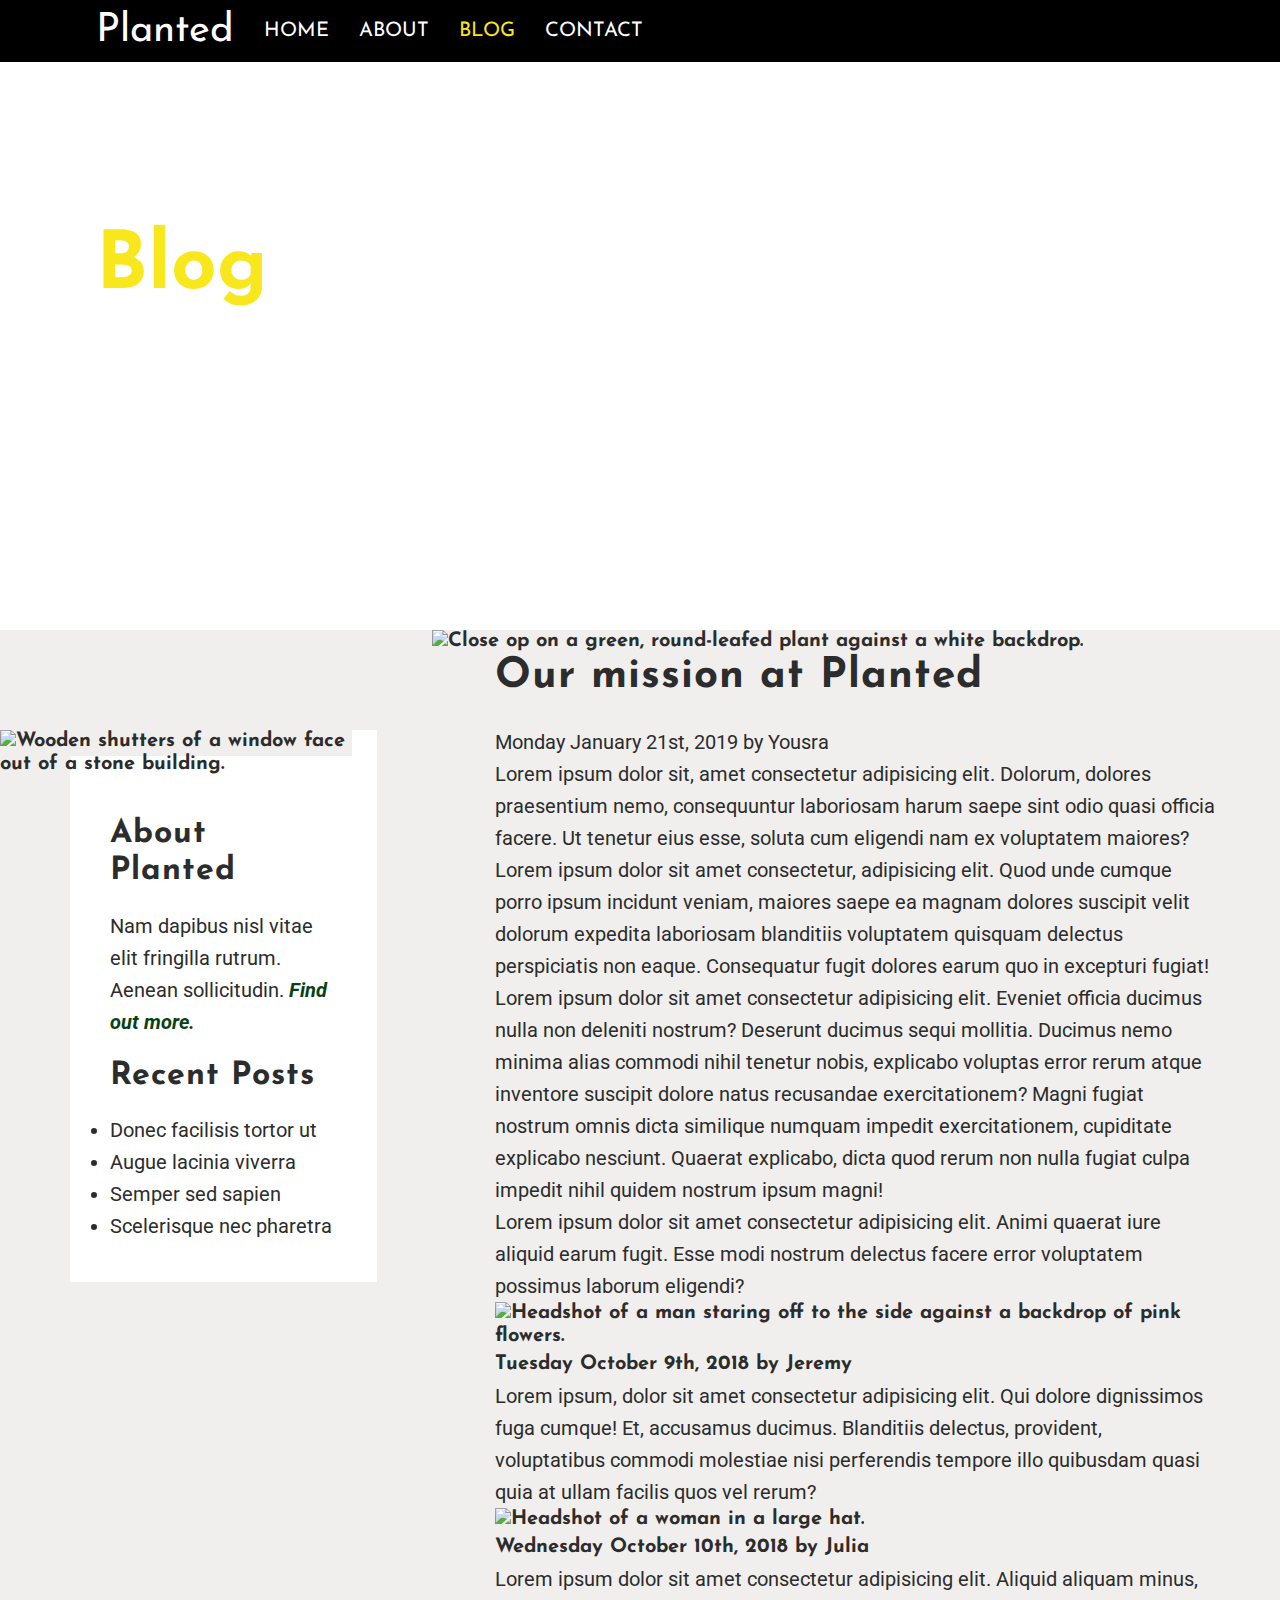
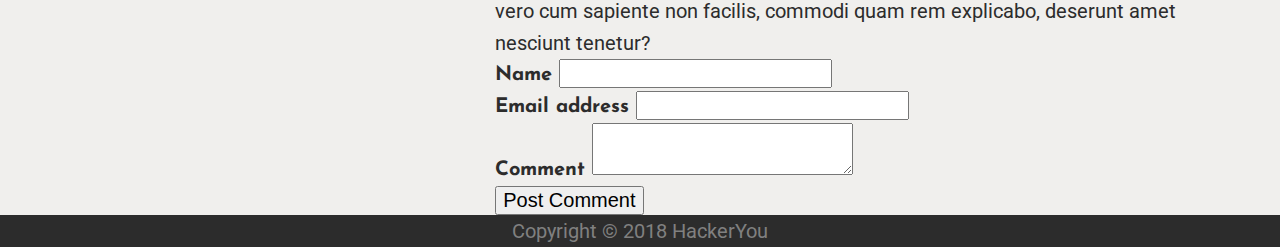
==== pages/blog.html @ 25287c82 "finished blog aside" ====
<!DOCTYPE html>
<html lang="en">
<head>
  <meta charset="UTF-8">
  <meta http-equiv="X-UA-Compatible" content="IE=edge">
  <meta name="viewport" content="width=device-width, initial-scale=1.0">
  <title>Blog | Planted</title>
  <link rel="preconnect" href="https://fonts.googleapis.com">
  <link rel="preconnect" href="https://fonts.gstatic.com" crossorigin>
  <link href="https://fonts.googleapis.com/css2?family=Josefin+Sans&family=Roboto&display=swap" rel="stylesheet">
  <link rel="stylesheet" href="../styles/style.css">
  <script src="https://kit.fontawesome.com/51c2eb8596.js" crossorigin="anonymous"></script>
</head>
<body>
  <header class="headerBlog">
    <div class="topBleed">
      <div class="wrapper">
        <div class="topBar subPage">
          <div class="logo">
            <p>Planted</p>
          </div>
          <nav>
            <ul>
              <li><a href="../index.html">Home</a></li>
              <li><a href="../index.html#about">About</a></li>
              <li><a class="active" href="./blog.html">Blog</a></li>
              <li><a href="./contact.html">Contact</a></li>
            </ul>
          </nav>
        </div>
      </div>
    </div>
    <div class="wrapper">
      <h2>Blog</h2>
    </div>
  </header>

  <main class="blogMain">
    <aside>
      <div class="sideImage">
        <img src="../assets/side-bar-image.jpg" alt="Wooden shutters of a window face out of a stone building.">
      </div>
      <div class="sidebarText">
        <div class="sideAbout">
          <h5>About Planted</h5>
          <p>Nam dapibus nisl vitae elit fringilla rutrum. Aenean sollicitudin. <a href="#">Find out more.</a></p>
        </div>
        <div class="sideRecent">
          <h5>Recent Posts</h5>
          <ul>
            <li>Donec facilisis tortor ut</li>
            <li>Augue lacinia viverra</li>
            <li>Semper sed sapien</li>
            <li>Scelerisque nec pharetra</li>
          </ul>
        </div>
      </div>
    </aside>

    <section class="mission">
      <div class="missionImage">
        <img src="../assets/post-image.jpg" alt="Close op on a green, round-leafed plant against a white backdrop.">
      </div>
      <div class="wrapper">
        <div class="blogPost">
          <h4 class="blogHeader">Our mission at Planted</h4>
          <p class="byline">Monday January 21st, 2019 by <span>Yousra</span></p>    <!-- amended from "21th" -->
          <p>Lorem ipsum dolor sit, amet consectetur adipisicing elit. Dolorum, dolores praesentium nemo, consequuntur laboriosam harum saepe sint odio quasi officia facere. Ut tenetur eius esse, soluta cum eligendi nam ex voluptatem maiores?</p>
          <p>Lorem ipsum dolor sit amet consectetur, adipisicing elit. Quod unde cumque porro ipsum incidunt veniam, maiores saepe ea magnam dolores suscipit velit dolorum expedita laboriosam blanditiis voluptatem quisquam delectus perspiciatis non eaque. Consequatur fugit dolores earum quo in excepturi fugiat!</p>
          <p>Lorem ipsum dolor sit amet consectetur adipisicing elit. Eveniet officia ducimus nulla non deleniti nostrum? Deserunt ducimus sequi mollitia. Ducimus nemo minima alias commodi nihil tenetur nobis, explicabo voluptas error rerum atque inventore suscipit dolore natus recusandae exercitationem? Magni fugiat nostrum omnis dicta similique numquam impedit exercitationem, cupiditate explicabo nesciunt. Quaerat explicabo, dicta quod rerum non nulla fugiat culpa impedit nihil quidem nostrum ipsum magni!</p>
          <p>Lorem ipsum dolor sit amet consectetur adipisicing elit. Animi quaerat iure aliquid earum fugit. Esse modi nostrum delectus facere error voluptatem possimus laborum eligendi?</p>
        </div>
        <div class="commentSection">
          <div class="comment">
            <div class="commentImage">
              <img src="../assets/profile-image.jpg" alt="Headshot of a man staring off to the side against a backdrop of pink flowers.">
            </div>
            <div class="commentText">
              <h6>Tuesday October 9th, 2018 by Jeremy </h6>   <!-- Unsure if this is a typo or time travel situation, comments on post were written months before post was posted? Please advise. -->
              <p>Lorem ipsum, dolor sit amet consectetur adipisicing elit. Qui dolore dignissimos fuga cumque! Et, accusamus ducimus. Blanditiis delectus, provident, voluptatibus commodi molestiae nisi perferendis tempore illo quibusdam quasi quia at ullam facilis quos vel rerum?</p>
            </div>
          </div>
          <div class="comment">
            <div class="commentImage">
              <img src="../assets/profile-image-2.jpg"
                alt="Headshot of a woman in a large hat.">
            </div>
            <div class="commentText">
              <h6>Wednesday October 10th, 2018 by Julia </h6>
              <p>Lorem ipsum dolor sit amet consectetur adipisicing elit. Aliquid aliquam minus, vero cum sapiente non facilis, commodi quam rem explicabo, deserunt amet nesciunt tenetur?</p>
            </div>
        </div>

        <form action="#" class="commentForm" method="">
          <div class="userInfo">
            <div class="name">
              <label for="userName">Name</label>
              <input type="text" name="userName" id="userName">
            </div>
            <div class="email">
              <label for="userEmail">Email address</label>
              <input type="email" name="userEmail" id="userEmail">
            </div>
          </div>
        
          <div class="userMessage userComment">
            <label for="userComment">Comment</label>
            <textarea name="userComment" id="userComment"></textarea>
          </div>
        
          <div class="submit">
            <button type="submit">Post Comment</button>
          </div>
        </form>
      </div>
    </section>
  </main>

  <footer>
    <p>Copyright © 2018 <a href="https://junocollege.com/">HackerYou</a></p>
  </footer>
</body>

</html>
---- styles/style.css ----
html {
  line-height: 1.15;
  -ms-text-size-adjust: 100%;
  -webkit-text-size-adjust: 100%;
}

body {
  margin: 0;
}

article, aside, footer, header, nav, section {
  display: block;
}

h1 {
  font-size: 2em;
  margin: 0.67em 0;
}

figcaption, figure, main {
  display: block;
}

figure {
  margin: 1em 40px;
}

hr {
  -webkit-box-sizing: content-box;
          box-sizing: content-box;
  height: 0;
  overflow: visible;
}

pre {
  font-family: monospace, monospace;
  font-size: 1em;
}

a {
  background-color: transparent;
  -webkit-text-decoration-skip: objects;
}

abbr[title] {
  border-bottom: none;
  text-decoration: underline;
  -webkit-text-decoration: underline dotted;
          text-decoration: underline dotted;
}

b, strong {
  font-weight: inherit;
}

b, strong {
  font-weight: bolder;
}

code, kbd, samp {
  font-family: monospace, monospace;
  font-size: 1em;
}

dfn {
  font-style: italic;
}

mark {
  background-color: #ff0;
  color: #000;
}

small {
  font-size: 80%;
}

sub, sup {
  font-size: 75%;
  line-height: 0;
  position: relative;
  vertical-align: baseline;
}

sub {
  bottom: -0.25em;
}

sup {
  top: -0.5em;
}

audio, video {
  display: inline-block;
}

audio:not([controls]) {
  display: none;
  height: 0;
}

img {
  border-style: none;
}

svg:not(:root) {
  overflow: hidden;
}

button, input, optgroup, select, textarea {
  font-family: sans-serif;
  font-size: 100%;
  line-height: 1.15;
  margin: 0;
}

button, input {
  overflow: visible;
}

button, select {
  text-transform: none;
}

button, html [type=button], [type=reset], [type=submit] {
  -webkit-appearance: button;
}

button::-moz-focus-inner, [type=button]::-moz-focus-inner, [type=reset]::-moz-focus-inner, [type=submit]::-moz-focus-inner {
  border-style: none;
  padding: 0;
}

button:-moz-focusring, [type=button]:-moz-focusring, [type=reset]:-moz-focusring, [type=submit]:-moz-focusring {
  outline: 1px dotted ButtonText;
}

fieldset {
  padding: 0.35em 0.75em 0.625em;
}

legend {
  -webkit-box-sizing: border-box;
          box-sizing: border-box;
  color: inherit;
  display: table;
  max-width: 100%;
  padding: 0;
  white-space: normal;
}

progress {
  display: inline-block;
  vertical-align: baseline;
}

textarea {
  overflow: auto;
}

[type=checkbox], [type=radio] {
  -webkit-box-sizing: border-box;
          box-sizing: border-box;
  padding: 0;
}

[type=number]::-webkit-inner-spin-button, [type=number]::-webkit-outer-spin-button {
  height: auto;
}

[type=search] {
  -webkit-appearance: textfield;
  outline-offset: -2px;
}

[type=search]::-webkit-search-cancel-button, [type=search]::-webkit-search-decoration {
  -webkit-appearance: none;
}

::-webkit-file-upload-button {
  -webkit-appearance: button;
  font: inherit;
}

details, menu {
  display: block;
}

summary {
  display: list-item;
}

canvas {
  display: inline-block;
}

template {
  display: none;
}

[hidden] {
  display: none;
}

html {
  -webkit-box-sizing: border-box;
  box-sizing: border-box;
}

*, *:before, *:after {
  -webkit-box-sizing: inherit;
          box-sizing: inherit;
}

.sr-only {
  position: absolute;
  width: 1px;
  height: 1px;
  margin: -1px;
  border: 0;
  padding: 0;
  white-space: nowrap;
  -webkit-clip-path: inset(100%);
          clip-path: inset(100%);
  clip: rect(0 0 0 0);
  overflow: hidden;
}

h1, h2, h3, h4, h5, h6, p, ul, li, a {
  margin: 0;
  padding: 0;
}

h2 {
  margin-top: 8rem;
}

h3 {
  padding-bottom: 25px;
}

h4 {
  padding-bottom: 25px;
}

.wrapper {
  width: 85%;
  max-width: 1800px;
  margin: 0 auto;
}

img {
  max-width: 100%;
}

ul:not(.sideRecent ul) {
  list-style: none;
}

a {
  text-decoration: none;
}

.buttonBox {
  background: #0E902D;
  display: inline-block;
  padding: 8px;
}
.buttonBox:hover, .buttonBox:focus-within {
  background: #09621e;
}

.topBar {
  display: -webkit-box;
  display: -ms-flexbox;
  display: flex;
  -webkit-box-flex: 1;
      -ms-flex: 1 0 auto;
          flex: 1 0 auto;
  padding-top: 35px;
}
.topBar ul {
  display: -webkit-box;
  display: -ms-flexbox;
  display: flex;
  -webkit-box-flex: 1;
      -ms-flex: 1 0 auto;
          flex: 1 0 auto;
}
.topBar li {
  padding: 5px 15px 0;
}
.topBar li:hover a, .topBar li:focus-within a {
  color: #daca07;
}

.topBleed {
  background: black;
}

.subPage {
  padding: 15px 0;
}

.logo {
  padding-right: 15px;
}

footer {
  background: #2C2C2C;
}
footer p {
  color: grey;
  text-align: center;
}
footer p a {
  color: inherit;
}
footer p a:hover, footer p a:focus {
  text-decoration: underline;
}

html {
  font-size: 125%;
  font-family: "Josefin Sans", sans-serif;
  font-weight: bold;
  color: #2C2C2C;
}

h1 {
  font-size: 7.3rem;
  font-weight: normal;
  color: white;
  line-height: 5.8rem;
}
h1 span {
  display: block;
  color: #F8E71C;
  text-transform: lowercase;
}

h2 {
  font-size: 4rem;
  line-height: 4.6rem;
  color: #F8E71C;
}

h3 {
  font-size: 2.8rem;
  text-align: center;
  letter-spacing: 1.3px;
}

h4 {
  font-size: 2.2rem;
  letter-spacing: 1.3px;
}

.blogHeader {
  font-size: 2.1rem;
  letter-spacing: 1px;
}

h5, h5 a {
  font-size: 1.6rem;
  letter-spacing: 1px;
  color: #2C2C2C;
  font-family: "Josefin Sans", sans-serif;
  font-weight: bold;
}

h6 {
  font-size: 1rem;
  line-height: 1.6rem;
}

.buttonBox a {
  font-size: 1rem;
  text-align: center;
  line-height: 1.6rem;
  letter-spacing: 1px;
}

p, .sideRecent li {
  font-family: "Roboto", sans-serif;
  font-size: 1rem;
  line-height: 1.6rem;
  font-weight: normal;
}

.logo p {
  font-family: "Josefin Sans", sans-serif;
  font-size: 2rem;
  font-weight: normal;
}

a {
  font-size: 1rem;
  color: white;
  font-weight: normal;
}

nav a {
  text-transform: uppercase;
}

.sideAbout a {
  color: #074115;
  font-style: italic;
  font-weight: bold;
}

label {
  font-weight: light;
  font-size: 1rem;
  line-height: 1.6rem;
}

.active {
  color: #F8E71C;
}

.logo p {
  color: white;
}

/* ====================================
        BLOG PAGE
================================= */
.headerBlog {
  background-image: url(../assets/blog-header-1.jpg);
  height: 70vh;
  background-size: cover;
  background-repeat: no-repeat;
  position: relative;
}
.headerBlog .wrapper {
  display: -webkit-box;
  display: -ms-flexbox;
  display: flex;
  -webkit-box-orient: vertical;
  -webkit-box-direction: normal;
      -ms-flex-direction: column;
          flex-direction: column;
}

.blogMain {
  display: -webkit-box;
  display: -ms-flexbox;
  display: flex;
  background: #F0EFED;
}

.blogMain aside {
  margin: 100px 80px 0 0;
}
.blogMain aside img {
  -webkit-box-shadow: 25px 0px white;
          box-shadow: 25px 0px white;
}

.sidebarText {
  margin: -20px -25px 0 20%;
  background: white;
  padding: 2rem;
}
.sidebarText h5 {
  padding: 20px 0;
}

.sideAbout a:hover,
.sideAbout a:focus {
  text-decoration: underline;
}

/* ====================================
        CONTACT PAGE
================================= */
/* ====================================
        HOME PAGE
================================= */
.headerHome {
  background-image: url(../assets/home-image-1.jpg);
  height: 85vh;
  background-size: cover;
  background-repeat: no-repeat;
  position: relative;
}
.headerHome .wrapper {
  display: -webkit-box;
  display: -ms-flexbox;
  display: flex;
  -webkit-box-orient: vertical;
  -webkit-box-direction: normal;
      -ms-flex-direction: column;
          flex-direction: column;
}

h1 {
  -ms-flex-item-align: center;
      align-self: center;
  padding-top: 7rem;
  z-index: 10;
}

.headerImage {
  height: 70vh;
  width: 40%;
  -o-object-fit: cover;
     object-fit: cover;
  position: absolute;
  right: 0;
  bottom: -15%;
}

.about {
  background: #F0EFED;
  padding: 150px 0;
}
.about .wrapper {
  display: -webkit-box;
  display: -ms-flexbox;
  display: flex;
  -webkit-box-orient: vertical;
  -webkit-box-direction: normal;
      -ms-flex-direction: column;
          flex-direction: column;
  text-align: center;
  width: 70%;
}
.about .wrapper .buttonBox {
  margin: 20px 40%;
}

.articles .wrapper {
  display: -webkit-box;
  display: -ms-flexbox;
  display: flex;
  width: 100%;
}

.leftColumn {
  display: -webkit-box;
  display: -ms-flexbox;
  display: flex;
  -webkit-box-orient: vertical;
  -webkit-box-direction: reverse;
      -ms-flex-direction: column-reverse;
          flex-direction: column-reverse;
  margin-right: 70px;
}
.leftColumn .articleImage {
  margin-top: -35px;
}
.leftColumn .articleImage img {
  display: block;
  -webkit-box-shadow: 25px 25px #F8E71C;
          box-shadow: 25px 25px #F8E71C;
}

.leftColumn article {
  display: -webkit-box;
  display: -ms-flexbox;
  display: flex;
  -webkit-box-orient: vertical;
  -webkit-box-direction: normal;
      -ms-flex-direction: column;
          flex-direction: column;
  -webkit-box-align: end;
      -ms-flex-align: end;
          align-items: flex-end;
}
.leftColumn article h5, .leftColumn article p {
  text-align: right;
}
.leftColumn article .buttonBox {
  margin: 30px 0;
}

.rightColumn {
  display: -webkit-box;
  display: -ms-flexbox;
  display: flex;
  -webkit-box-orient: vertical;
  -webkit-box-direction: normal;
      -ms-flex-direction: column;
          flex-direction: column;
  margin-left: 70px;
}
.rightColumn .articleImage {
  margin-bottom: -35px;
}
.rightColumn .articleImage img {
  display: block;
  -webkit-box-shadow: -25px 25px #F8E71C;
          box-shadow: -25px 25px #F8E71C;
}

.rightColumn article {
  display: -webkit-box;
  display: -ms-flexbox;
  display: flex;
  -webkit-box-orient: vertical;
  -webkit-box-direction: normal;
      -ms-flex-direction: column;
          flex-direction: column;
  -webkit-box-align: start;
      -ms-flex-align: start;
          align-items: flex-start;
}
.rightColumn article h5, .rightColumn article p {
  text-align: left;
}
.rightColumn article .buttonBox {
  margin: 30px 0;
}

article h5 {
  padding-top: 60px;
}

.moreInfo {
  background: #F0EFED;
}
.moreInfo .wrapper {
  display: -webkit-box;
  display: -ms-flexbox;
  display: flex;
  -ms-flex-wrap: wrap;
      flex-wrap: wrap;
  -webkit-box-pack: center;
      -ms-flex-pack: center;
          justify-content: center;
  padding: 70px 0;
}

.infoContainer {
  -webkit-box-flex: 1;
      -ms-flex: 1 0 50%;
          flex: 1 0 50%;
  padding: 30px;
}
.infoContainer p {
  margin-left: 4.7rem;
}

h5 {
  padding-bottom: 10px;
}
h5 i {
  font-size: 1.5rem;
}

.iconBackground {
  color: #F8E71C;
}

h5:hover a,
h5:focus-within a {
  color: #daca07;
}

.founder {
  background: #F0EFED;
}
.founder .wrapper {
  display: -webkit-box;
  display: -ms-flexbox;
  display: flex;
  -webkit-box-pack: justify;
      -ms-flex-pack: justify;
          justify-content: space-between;
  padding: 70px 0;
}

.founderImage {
  width: 30%;
  margin-right: 40px;
}
.founderImage img {
  -webkit-box-shadow: 20px 20px #F8E71C;
          box-shadow: 20px 20px #F8E71C;
}

.founderText {
  width: 70%;
  margin-left: 40px;
}
.founderText .buttonBox {
  margin-top: 25px;
}

.gallery {
  padding: 50px 0;
}
.gallery .wrapper {
  display: -webkit-box;
  display: -ms-flexbox;
  display: flex;
  -ms-flex-wrap: wrap;
      flex-wrap: wrap;
}
.gallery .wrapper .galleryImage {
  width: calc(100% / 3 - 20px);
  margin: 0 10px;
}
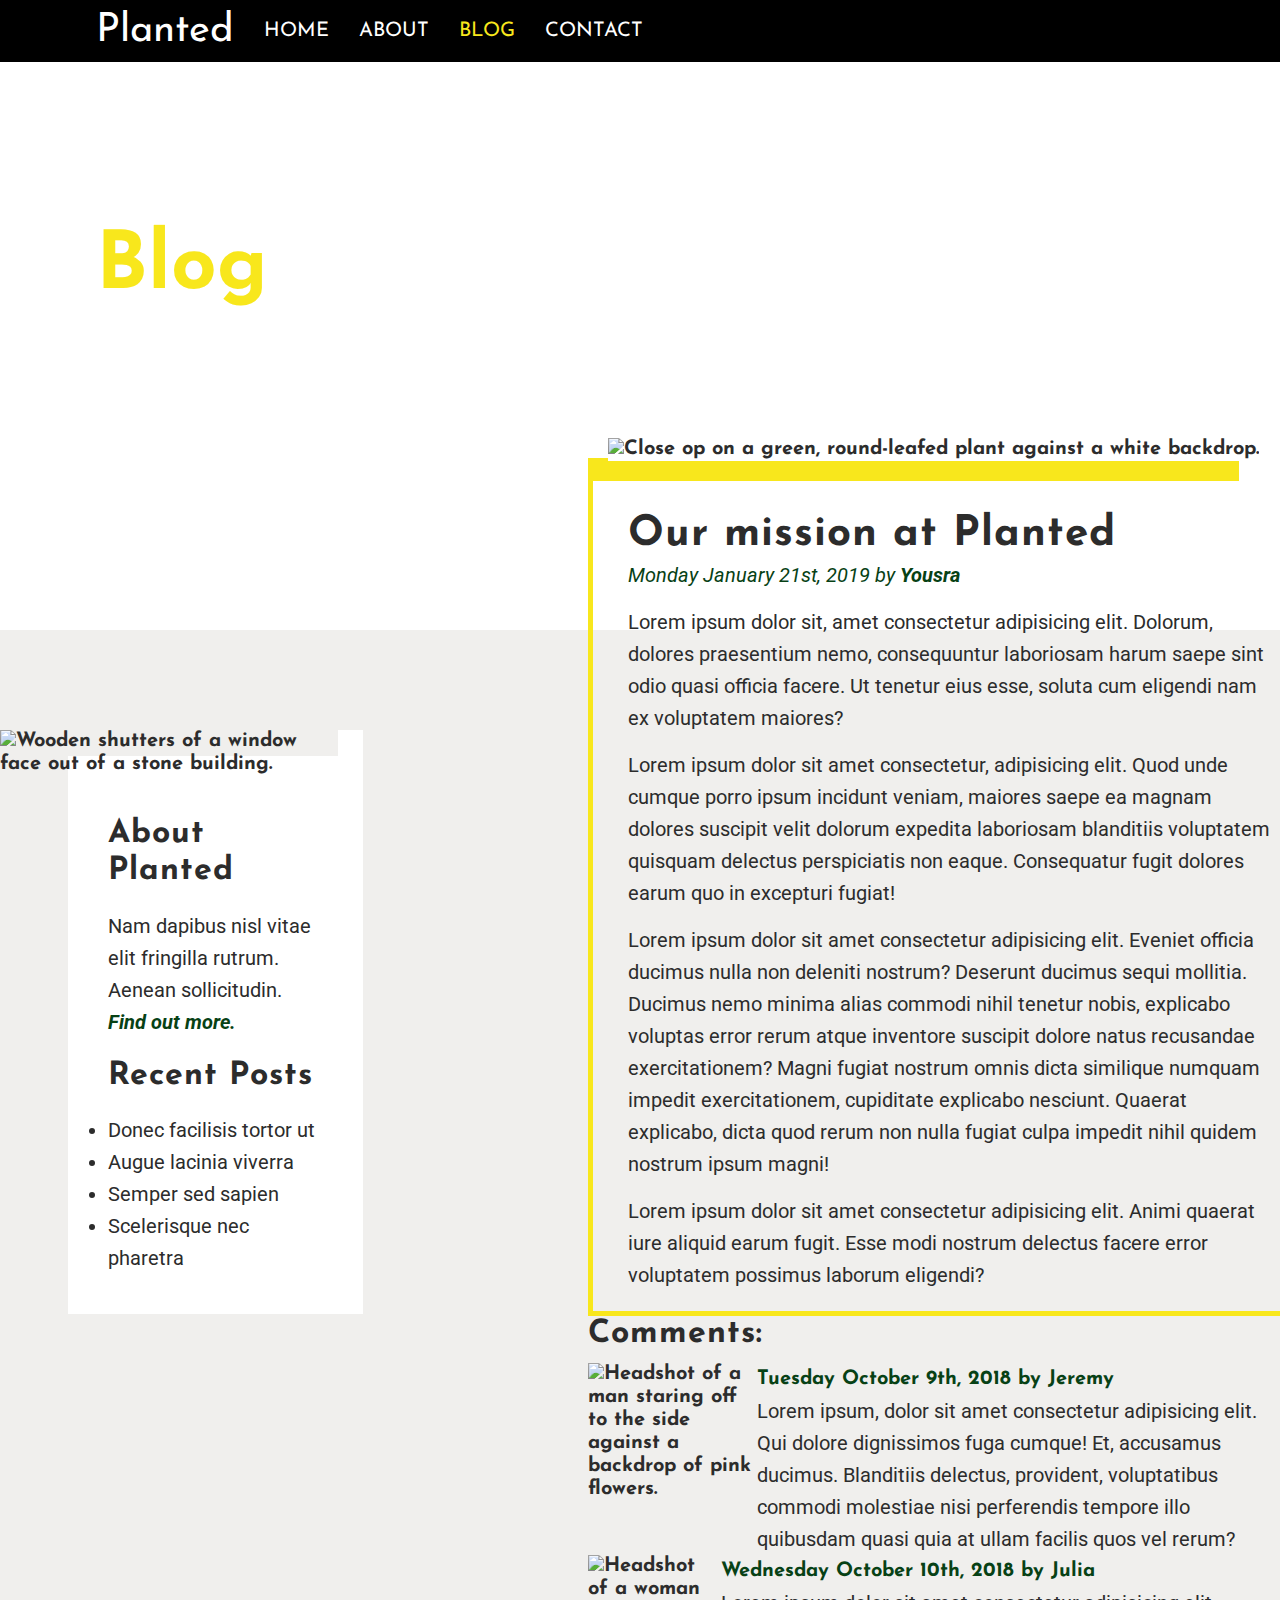
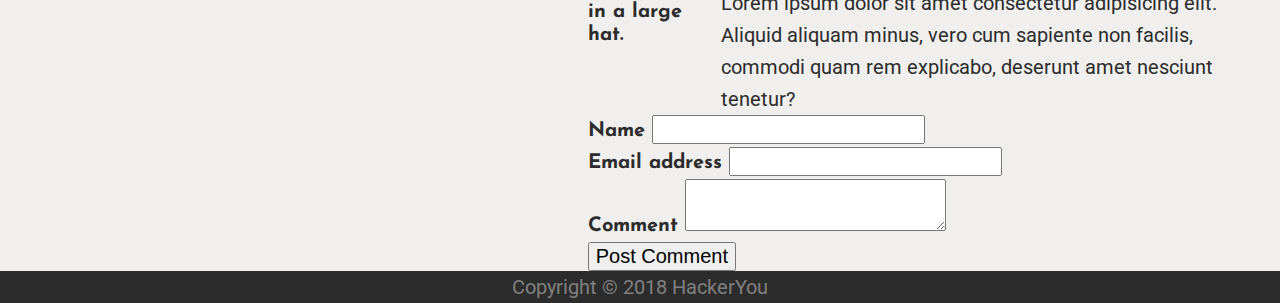
==== commit 4ce8b58b: "blog post" ====
--- a/pages/blog.html
+++ b/pages/blog.html
@@ -58,10 +58,10 @@
     </aside>
 
     <section class="mission">
-      <div class="missionImage">
-        <img src="../assets/post-image.jpg" alt="Close op on a green, round-leafed plant against a white backdrop.">
-      </div>
       <div class="wrapper">
+        <div class="missionImage">
+          <img src="../assets/post-image.jpg" alt="Close op on a green, round-leafed plant against a white backdrop.">
+        </div>
         <div class="blogPost">
           <h4 class="blogHeader">Our mission at Planted</h4>
           <p class="byline">Monday January 21st, 2019 by <span>Yousra</span></p>    <!-- amended from "21th" -->
@@ -71,6 +71,7 @@
           <p>Lorem ipsum dolor sit amet consectetur adipisicing elit. Animi quaerat iure aliquid earum fugit. Esse modi nostrum delectus facere error voluptatem possimus laborum eligendi?</p>
         </div>
         <div class="commentSection">
+          <h5>Comments:</h5>
           <div class="comment">
             <div class="commentImage">
               <img src="../assets/profile-image.jpg" alt="Headshot of a man staring off to the side against a backdrop of pink flowers.">
--- a/styles/style.css
+++ b/styles/style.css
@@ -372,6 +372,7 @@
 h6 {
   font-size: 1rem;
   line-height: 1.6rem;
+  color: #074115;
 }
 
 .buttonBox a {
@@ -407,6 +408,14 @@
 .sideAbout a {
   color: #074115;
   font-style: italic;
+  font-weight: bold;
+}
+
+.byline {
+  font-style: italic;
+  color: #074115;
+}
+.byline span {
   font-weight: bold;
 }
 
@@ -452,7 +461,7 @@
 }
 
 .blogMain aside {
-  margin: 100px 80px 0 0;
+  margin: 100px 10% 0 0;
 }
 .blogMain aside img {
   -webkit-box-shadow: 25px 0px white;
@@ -471,6 +480,58 @@
 .sideAbout a:hover,
 .sideAbout a:focus {
   text-decoration: underline;
+}
+
+.mission {
+  display: -webkit-box;
+  display: -ms-flexbox;
+  display: flex;
+  -webkit-box-orient: vertical;
+  -webkit-box-direction: normal;
+      -ms-flex-direction: column;
+          flex-direction: column;
+  margin-top: -15%;
+  z-index: 10;
+}
+.mission .wrapper {
+  margin-right: 0;
+}
+.mission .blogPost {
+  padding: 50px 0 5px 35px;
+  border-bottom: 5px solid #F8E71C;
+  border-left: 5px solid #F8E71C;
+}
+.mission .blogPost p {
+  padding-bottom: 15px;
+}
+
+.blogHeader {
+  padding-bottom: 0;
+}
+
+.byline {
+  padding-bottom: 45px;
+}
+
+.missionImage img {
+  -webkit-box-shadow: -20px 20px #F8E71C;
+          box-shadow: -20px 20px #F8E71C;
+  margin-left: 3%;
+}
+
+.commentSection {
+  display: -webkit-box;
+  display: -ms-flexbox;
+  display: flex;
+  -webkit-box-orient: vertical;
+  -webkit-box-direction: normal;
+      -ms-flex-direction: column;
+          flex-direction: column;
+}
+.commentSection .comment {
+  display: -webkit-box;
+  display: -ms-flexbox;
+  display: flex;
 }
 
 /* ====================================
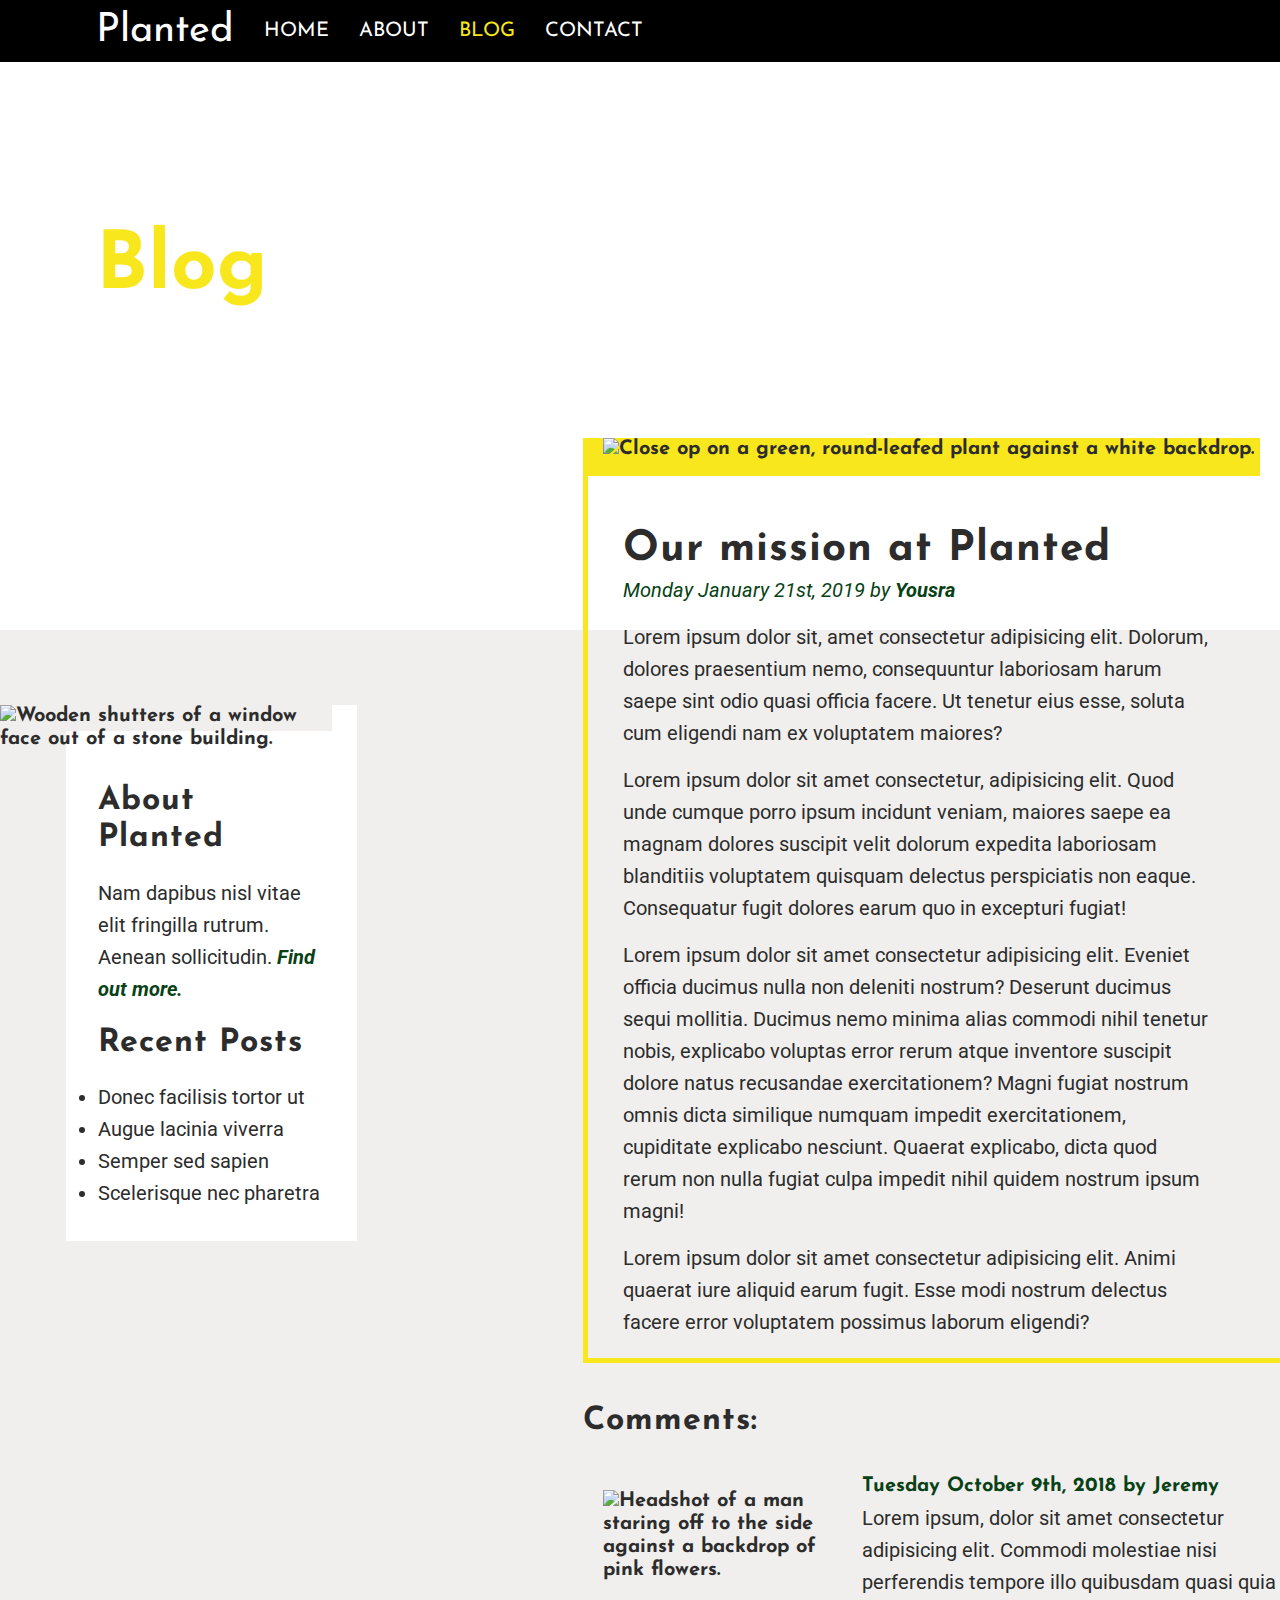
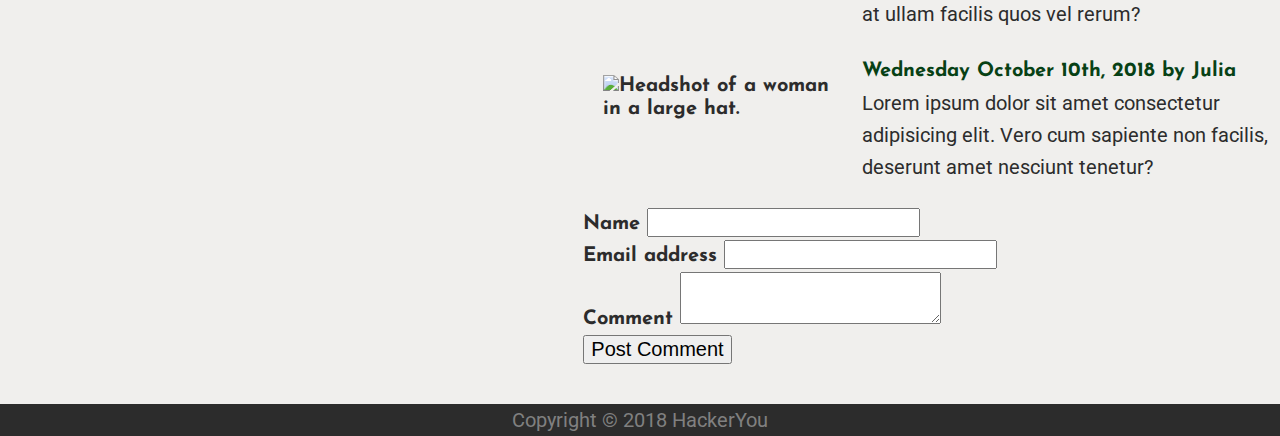
==== commit 4e4bdb7e: "finished blog comments" ====
--- a/pages/blog.html
+++ b/pages/blog.html
@@ -70,6 +70,7 @@
           <p>Lorem ipsum dolor sit amet consectetur adipisicing elit. Eveniet officia ducimus nulla non deleniti nostrum? Deserunt ducimus sequi mollitia. Ducimus nemo minima alias commodi nihil tenetur nobis, explicabo voluptas error rerum atque inventore suscipit dolore natus recusandae exercitationem? Magni fugiat nostrum omnis dicta similique numquam impedit exercitationem, cupiditate explicabo nesciunt. Quaerat explicabo, dicta quod rerum non nulla fugiat culpa impedit nihil quidem nostrum ipsum magni!</p>
           <p>Lorem ipsum dolor sit amet consectetur adipisicing elit. Animi quaerat iure aliquid earum fugit. Esse modi nostrum delectus facere error voluptatem possimus laborum eligendi?</p>
         </div>
+
         <div class="commentSection">
           <h5>Comments:</h5>
           <div class="comment">
@@ -78,7 +79,7 @@
             </div>
             <div class="commentText">
               <h6>Tuesday October 9th, 2018 by Jeremy </h6>   <!-- Unsure if this is a typo or time travel situation, comments on post were written months before post was posted? Please advise. -->
-              <p>Lorem ipsum, dolor sit amet consectetur adipisicing elit. Qui dolore dignissimos fuga cumque! Et, accusamus ducimus. Blanditiis delectus, provident, voluptatibus commodi molestiae nisi perferendis tempore illo quibusdam quasi quia at ullam facilis quos vel rerum?</p>
+              <p>Lorem ipsum, dolor sit amet consectetur adipisicing elit. Commodi molestiae nisi perferendis tempore illo quibusdam quasi quia at ullam facilis quos vel rerum?</p>
             </div>
           </div>
           <div class="comment">
@@ -88,7 +89,7 @@
             </div>
             <div class="commentText">
               <h6>Wednesday October 10th, 2018 by Julia </h6>
-              <p>Lorem ipsum dolor sit amet consectetur adipisicing elit. Aliquid aliquam minus, vero cum sapiente non facilis, commodi quam rem explicabo, deserunt amet nesciunt tenetur?</p>
+              <p>Lorem ipsum dolor sit amet consectetur adipisicing elit. Vero cum sapiente non facilis, deserunt amet nesciunt tenetur?</p>
             </div>
         </div>
 
--- a/styles/style.css
+++ b/styles/style.css
@@ -461,7 +461,7 @@
 }
 
 .blogMain aside {
-  margin: 100px 10% 0 0;
+  margin: 75px 10% 0 0;
 }
 .blogMain aside img {
   -webkit-box-shadow: 25px 0px white;
@@ -471,7 +471,7 @@
 .sidebarText {
   margin: -20px -25px 0 20%;
   background: white;
-  padding: 2rem;
+  padding: 1.6rem;
 }
 .sidebarText h5 {
   padding: 20px 0;
@@ -497,7 +497,7 @@
   margin-right: 0;
 }
 .mission .blogPost {
-  padding: 50px 0 5px 35px;
+  padding: 50px 10% 5px 35px;
   border-bottom: 5px solid #F8E71C;
   border-left: 5px solid #F8E71C;
 }
@@ -513,10 +513,13 @@
   padding-bottom: 45px;
 }
 
+.missionImage {
+  background: #F8E71C;
+  margin-right: 20px;
+}
 .missionImage img {
-  -webkit-box-shadow: -20px 20px #F8E71C;
-          box-shadow: -20px 20px #F8E71C;
-  margin-left: 3%;
+  margin-left: 20px;
+  margin-bottom: 15px;
 }
 
 .commentSection {
@@ -527,11 +530,32 @@
   -webkit-box-direction: normal;
       -ms-flex-direction: column;
           flex-direction: column;
+  padding: 40px 0 40px 0;
+}
+.commentSection h5 {
+  padding-bottom: 30px;
 }
 .commentSection .comment {
   display: -webkit-box;
   display: -ms-flexbox;
   display: flex;
+  -ms-flex-pack: distribute;
+      justify-content: space-around;
+  margin-bottom: 25px;
+}
+.commentSection .comment .commentText {
+  -webkit-box-flex: 1;
+      -ms-flex: 1 0 60%;
+          flex: 1 0 60%;
+}
+
+.commentImage {
+  padding: 20px;
+}
+.commentImage img {
+  -webkit-box-flex: 1;
+      -ms-flex: 1 0 auto;
+          flex: 1 0 auto;
 }
 
 /* ====================================
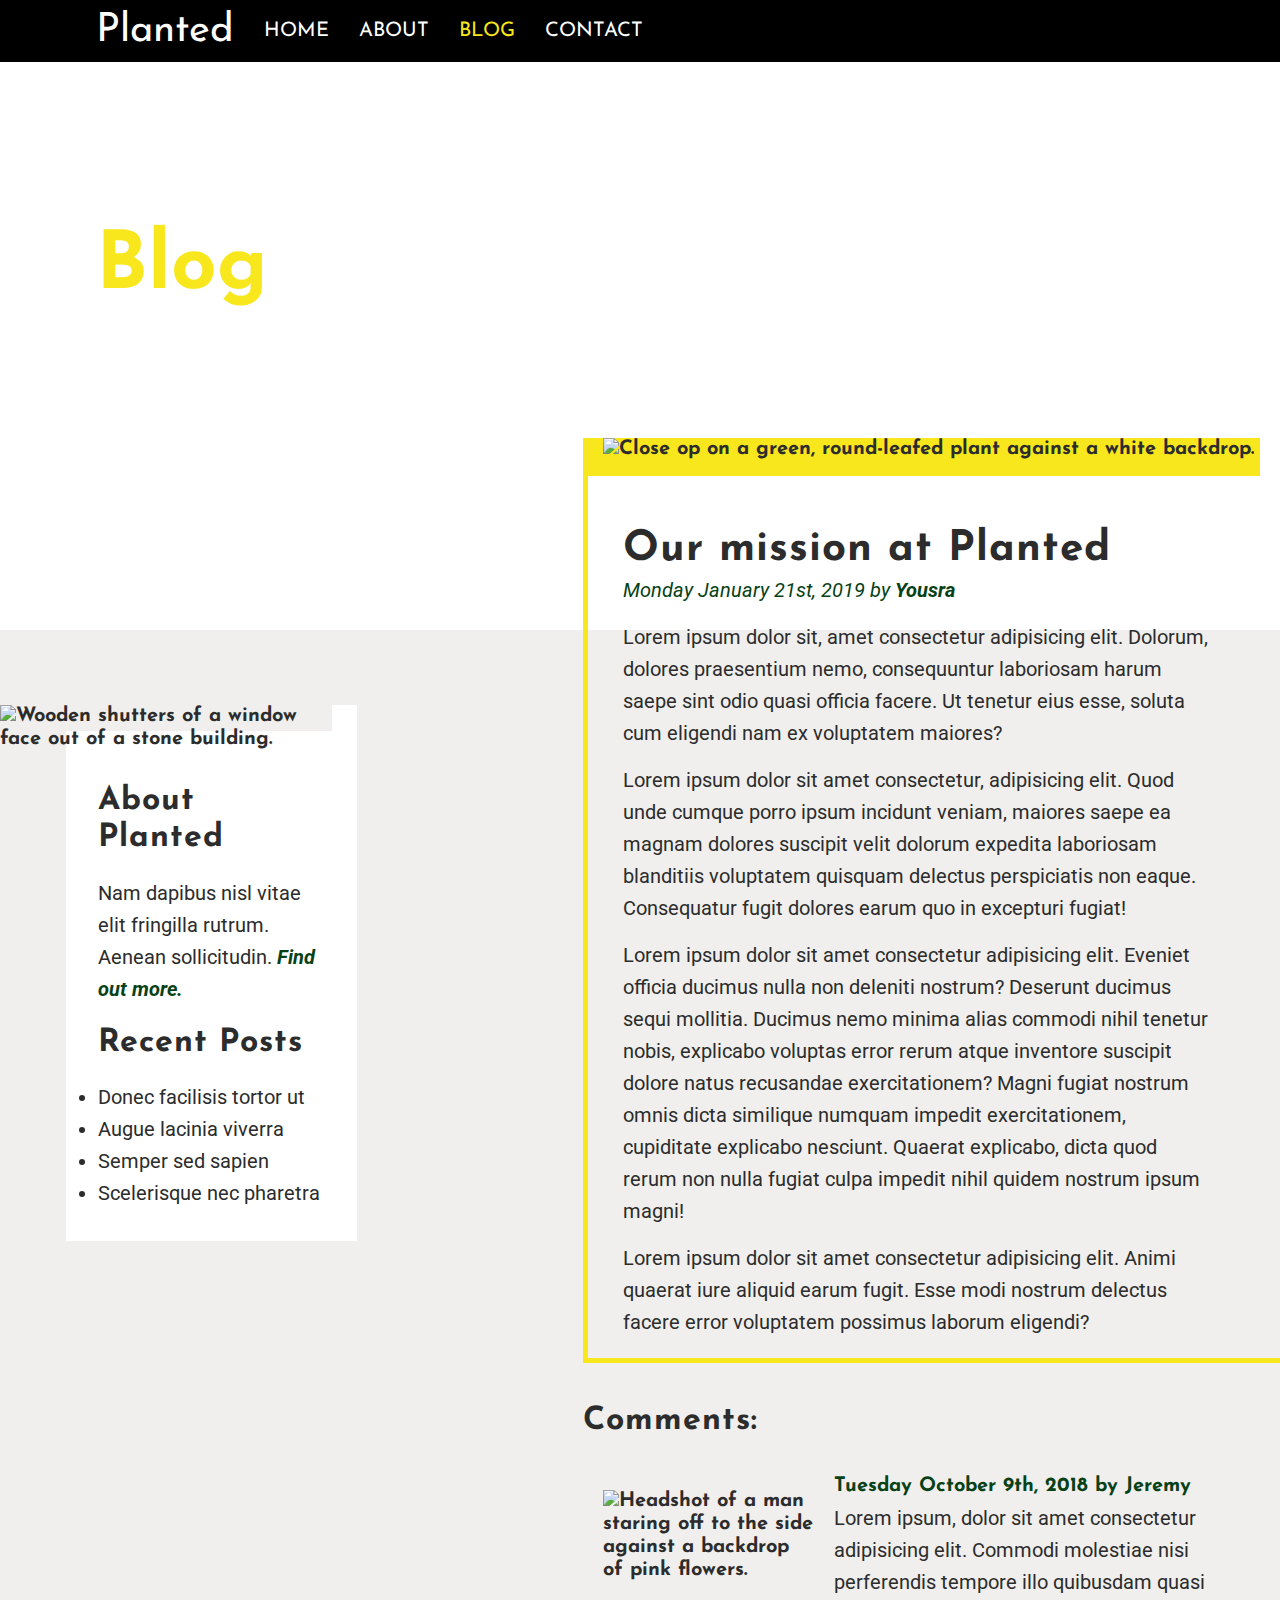
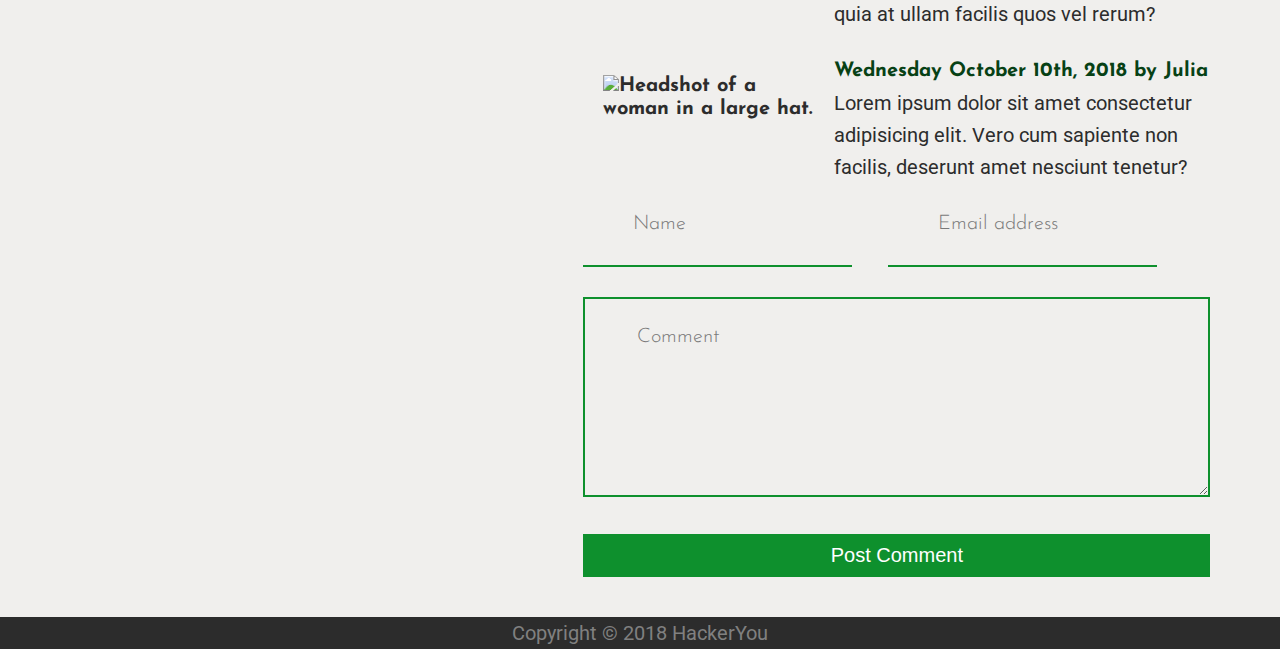
==== commit 6d32eee4: "finished blog page" ====
--- a/pages/blog.html
+++ b/pages/blog.html
@@ -105,9 +105,9 @@
             </div>
           </div>
         
-          <div class="userMessage userComment">
-            <label for="userComment">Comment</label>
-            <textarea name="userComment" id="userComment"></textarea>
+          <div class="userComment">
+            <label class="sr-only" for="userComment">Comment</label>
+            <textarea name="userComment" id="userComment" placeholder="Comment"></textarea>
           </div>
         
           <div class="submit">
--- a/styles/style.css
+++ b/styles/style.css
@@ -306,6 +306,79 @@
   padding-right: 15px;
 }
 
+input[type=text],
+input[type=email] {
+  background: none;
+  border: none;
+  border-bottom: 2px solid #0E902D;
+}
+
+textarea {
+  background: none;
+  border: 2px solid #0E902D;
+  width: 100%;
+}
+textarea::-webkit-input-placeholder {
+  padding: 20px 0 0 50px;
+}
+textarea::-moz-placeholder {
+  padding: 20px 0 0 50px;
+}
+textarea:-ms-input-placeholder {
+  padding: 20px 0 0 50px;
+}
+textarea::-ms-input-placeholder {
+  padding: 20px 0 0 50px;
+}
+textarea::placeholder {
+  padding: 20px 0 0 50px;
+}
+
+button {
+  color: white;
+  background: #0E902D;
+  border: none;
+  width: 100%;
+  padding: 10px 0;
+}
+button:hover, button:focus {
+  background: #09621e;
+}
+
+form {
+  display: -webkit-box;
+  display: -ms-flexbox;
+  display: flex;
+  -webkit-box-orient: vertical;
+  -webkit-box-direction: normal;
+      -ms-flex-direction: column;
+          flex-direction: column;
+}
+form .userInfo {
+  display: -webkit-box;
+  display: -ms-flexbox;
+  display: flex;
+}
+
+label {
+  padding-left: 50px;
+}
+
+.name {
+  margin-right: 15px;
+}
+
+.email {
+  margin-left: 15px;
+}
+
+.userComment {
+  margin: 30px 0 30px;
+}
+.userComment label {
+  visibility: hidden;
+}
+
 footer {
   background: #2C2C2C;
 }
@@ -419,10 +492,60 @@
   font-weight: bold;
 }
 
-label {
-  font-weight: light;
+textarea::-webkit-input-placeholder {
+  font-weight: 300;
   font-size: 1rem;
   line-height: 1.6rem;
+  color: #797979;
+}
+
+textarea::-moz-placeholder {
+  font-weight: 300;
+  font-size: 1rem;
+  line-height: 1.6rem;
+  color: #797979;
+}
+
+textarea:-ms-input-placeholder {
+  font-weight: 300;
+  font-size: 1rem;
+  line-height: 1.6rem;
+  color: #797979;
+}
+
+textarea::-ms-input-placeholder {
+  font-weight: 300;
+  font-size: 1rem;
+  line-height: 1.6rem;
+  color: #797979;
+}
+
+label,
+textarea::placeholder {
+  font-weight: 300;
+  font-size: 1rem;
+  line-height: 1.6rem;
+  color: #797979;
+}
+
+textarea::-webkit-input-placeholder {
+  font-family: "Josefin Sans", sans-serif;
+}
+
+textarea::-moz-placeholder {
+  font-family: "Josefin Sans", sans-serif;
+}
+
+textarea:-ms-input-placeholder {
+  font-family: "Josefin Sans", sans-serif;
+}
+
+textarea::-ms-input-placeholder {
+  font-family: "Josefin Sans", sans-serif;
+}
+
+textarea::placeholder {
+  font-family: "Josefin Sans", sans-serif;
 }
 
 .active {
@@ -530,7 +653,7 @@
   -webkit-box-direction: normal;
       -ms-flex-direction: column;
           flex-direction: column;
-  padding: 40px 0 40px 0;
+  padding: 40px 10% 40px 0;
 }
 .commentSection h5 {
   padding-bottom: 30px;
@@ -556,6 +679,10 @@
   -webkit-box-flex: 1;
       -ms-flex: 1 0 auto;
           flex: 1 0 auto;
+}
+
+.commentForm textarea {
+  height: 200px;
 }
 
 /* ====================================
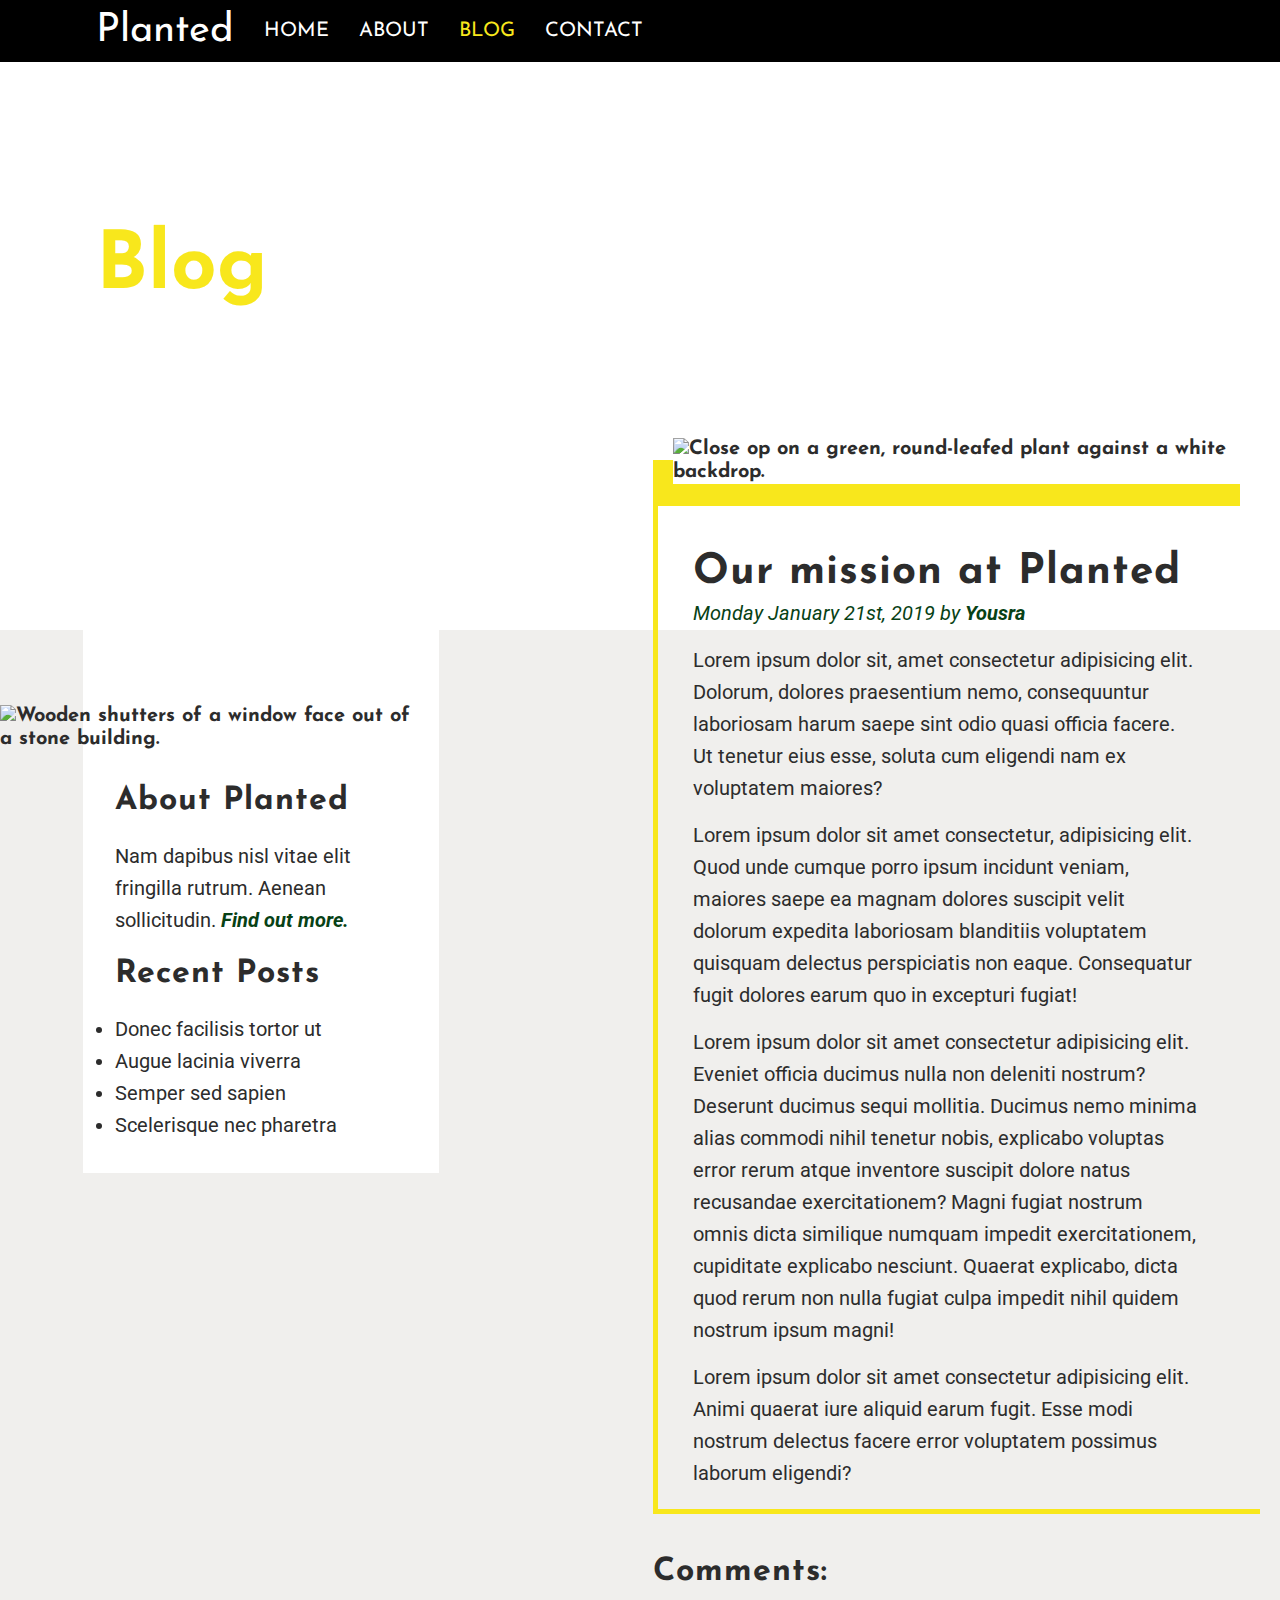
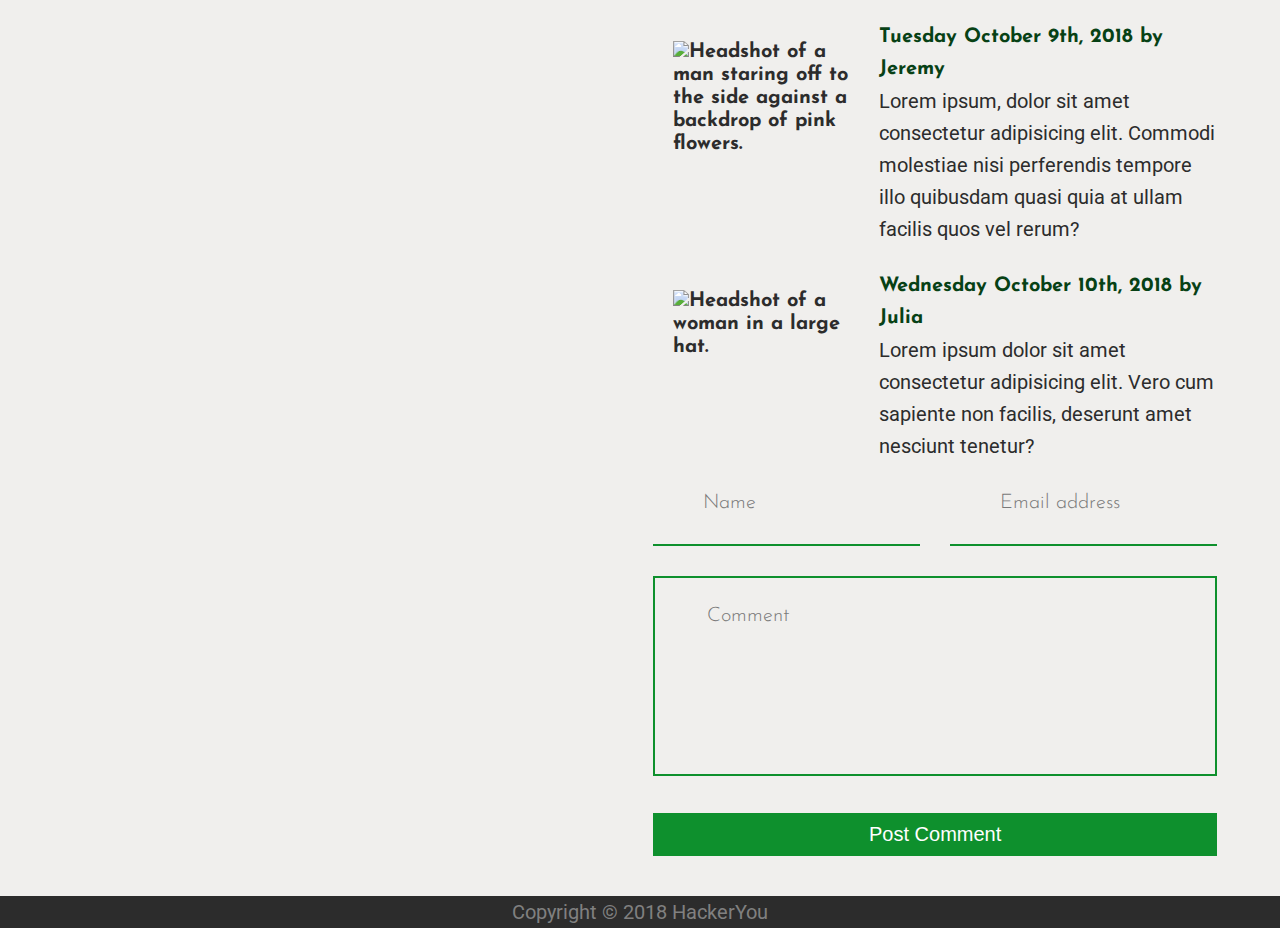
==== commit dcb26570: "fixed blog aside positioning" ====
--- a/pages/blog.html
+++ b/pages/blog.html
@@ -27,6 +27,7 @@
               <li><a href="./contact.html">Contact</a></li>
             </ul>
           </nav>
+          <i class="fas fa-bars mobileOnly"></i>
         </div>
       </div>
     </div>
@@ -38,7 +39,9 @@
   <main class="blogMain">
     <aside>
       <div class="sideImage">
-        <img src="../assets/side-bar-image.jpg" alt="Wooden shutters of a window face out of a stone building.">
+        <div class="insideImageBox">
+          <img src="../assets/side-bar-image.jpg" alt="Wooden shutters of a window face out of a stone building.">
+        </div>
       </div>
       <div class="sidebarText">
         <div class="sideAbout">
--- a/styles/style.css
+++ b/styles/style.css
@@ -231,9 +231,16 @@
   padding: 0;
 }
 
+body {
+  overflow-x: hidden;
+}
+
 h2 {
   margin-top: 8rem;
 }
+h2 span {
+  display: block;
+}
 
 h3 {
   padding-bottom: 25px;
@@ -245,7 +252,7 @@
 
 .wrapper {
   width: 85%;
-  max-width: 1800px;
+  max-width: 1300px;
   margin: 0 auto;
 }
 
@@ -270,22 +277,21 @@
   background: #09621e;
 }
 
+.mobileOnly {
+  visibility: hidden;
+}
+
 .topBar {
   display: -webkit-box;
   display: -ms-flexbox;
   display: flex;
-  -webkit-box-flex: 1;
-      -ms-flex: 1 0 auto;
-          flex: 1 0 auto;
   padding-top: 35px;
+  position: relative;
 }
 .topBar ul {
   display: -webkit-box;
   display: -ms-flexbox;
   display: flex;
-  -webkit-box-flex: 1;
-      -ms-flex: 1 0 auto;
-          flex: 1 0 auto;
 }
 .topBar li {
   padding: 5px 15px 0;
@@ -304,6 +310,20 @@
 
 .logo {
   padding-right: 15px;
+}
+
+.fa-bars {
+  color: white;
+  font-size: 1.6rem;
+  position: absolute;
+  top: 25;
+  right: 0;
+}
+
+.userInfo {
+  display: -webkit-box;
+  display: -ms-flexbox;
+  display: flex;
 }
 
 input[type=text],
@@ -317,6 +337,8 @@
   background: none;
   border: 2px solid #0E902D;
   width: 100%;
+  height: 200px;
+  resize: none;
 }
 textarea::-webkit-input-placeholder {
   padding: 20px 0 0 50px;
@@ -358,6 +380,9 @@
   display: -webkit-box;
   display: -ms-flexbox;
   display: flex;
+  -webkit-box-pack: justify;
+      -ms-flex-pack: justify;
+          justify-content: space-between;
 }
 
 label {
@@ -365,11 +390,31 @@
 }
 
 .name {
+  display: -webkit-box;
+  display: -ms-flexbox;
+  display: flex;
+  -webkit-box-orient: vertical;
+  -webkit-box-direction: normal;
+      -ms-flex-direction: column;
+          flex-direction: column;
   margin-right: 15px;
 }
+.name input {
+  width: 100%;
+}
 
 .email {
+  display: -webkit-box;
+  display: -ms-flexbox;
+  display: flex;
+  -webkit-box-orient: vertical;
+  -webkit-box-direction: normal;
+      -ms-flex-direction: column;
+          flex-direction: column;
   margin-left: 15px;
+}
+.email input {
+  width: 100%;
 }
 
 .userComment {
@@ -556,6 +601,229 @@
   color: white;
 }
 
+.socials i {
+  font-size: 1.4rem;
+  color: #0E902D;
+}
+
+.emailAddress {
+  font-weight: bold;
+}
+
+@media (max-width: 880px) {
+  .mobileOnly {
+    visibility: visible;
+  }
+
+  div.wrapper {
+    width: 90%;
+  }
+
+  .topBar {
+    -webkit-box-pack: justify;
+        -ms-flex-pack: justify;
+            justify-content: space-between;
+    height: 100%;
+    overflow: hidden;
+  }
+  .topBar nav {
+    visibility: hidden;
+  }
+
+  h3 {
+    font-size: 2.3rem;
+  }
+
+  .headerImage {
+    display: none;
+  }
+
+  h1 {
+    font-size: 5.5rem;
+    text-align: center;
+  }
+
+  main .about {
+    padding: 60px 0;
+  }
+
+  .articles .wrapper {
+    -webkit-box-orient: vertical;
+    -webkit-box-direction: normal;
+        -ms-flex-direction: column;
+            flex-direction: column;
+  }
+  .articles .wrapper .rightColumn .articleImage {
+    -ms-flex-item-align: end;
+        align-self: flex-end;
+  }
+
+  .moreInfo .wrapper {
+    -webkit-box-orient: vertical;
+    -webkit-box-direction: normal;
+        -ms-flex-direction: column;
+            flex-direction: column;
+  }
+
+  .founder div.wrapper {
+    -webkit-box-orient: vertical;
+    -webkit-box-direction: normal;
+        -ms-flex-direction: column;
+            flex-direction: column;
+    -webkit-box-align: center;
+        -ms-flex-align: center;
+            align-items: center;
+    padding: 40px 0;
+  }
+  .founder div.wrapper .founderImage {
+    padding-bottom: 40px;
+    margin: 0;
+  }
+
+  .founder .founderText {
+    display: -webkit-box;
+    display: -ms-flexbox;
+    display: flex;
+    -webkit-box-orient: vertical;
+    -webkit-box-direction: normal;
+        -ms-flex-direction: column;
+            flex-direction: column;
+    width: 100%;
+    margin: 0;
+  }
+  .founder .founderText h4 {
+    text-align: center;
+  }
+
+  .founderText .buttonBox {
+    -ms-flex-item-align: center;
+        align-self: center;
+  }
+
+  section.gallery {
+    padding: 0;
+  }
+  section.gallery .wrapper {
+    width: 100%;
+    border-bottom: 2px solid #0E902D;
+  }
+  section.gallery .wrapper div.galleryImage {
+    width: calc(100% / 3);
+    margin: 0;
+  }
+
+  .blogMain aside {
+    display: none;
+  }
+
+  .blogMain .mission {
+    margin-top: -20%;
+  }
+
+  div.missionImage {
+    margin-left: 150px;
+  }
+
+  .blogPost {
+    border-top: 5px solid #F8E71C;
+  }
+
+  .commentForm .userInfo {
+    -webkit-box-orient: vertical;
+    -webkit-box-direction: normal;
+        -ms-flex-direction: column;
+            flex-direction: column;
+  }
+  .commentForm .userInfo .email {
+    margin: 25px 0 0 0;
+  }
+
+  .headerContact h2 {
+    display: -webkit-box;
+    display: -ms-flexbox;
+    display: flex;
+    -webkit-box-pack: center;
+        -ms-flex-pack: center;
+            justify-content: center;
+  }
+
+  .contactMain .wrapper {
+    -webkit-box-orient: vertical;
+    -webkit-box-direction: reverse;
+        -ms-flex-direction: column-reverse;
+            flex-direction: column-reverse;
+  }
+
+  form.contactForm {
+    margin: -15% 0 0 40px;
+    padding: 40px 20px 20px 20px;
+  }
+
+  aside.contactInfo {
+    margin-left: 65px;
+    overflow-x: hidden;
+    padding: 60px 40px 40px 0;
+  }
+
+  .address {
+    width: 100%;
+  }
+  .address div:first-child {
+    display: -webkit-box;
+    display: -ms-flexbox;
+    display: flex;
+  }
+  .address div:first-child p:not(:last-child) {
+    padding-right: 170px;
+  }
+
+  .address div:last-child {
+    display: -webkit-box;
+    display: -ms-flexbox;
+    display: flex;
+  }
+  .address div:last-child p {
+    padding-right: 40px;
+  }
+}
+@media (max-width: 480px) {
+  header h1 {
+    font-size: 4rem;
+    line-height: 4rem;
+    padding-top: 4rem;
+  }
+
+  section.about {
+    padding: 30px 0;
+  }
+  section.about div.wrapper {
+    width: 90%;
+  }
+  section.about div.wrapper h3 {
+    font-size: 1.6rem;
+  }
+  section.about div.wrapper .buttonBox {
+    margin: 20px 25%;
+  }
+
+  section.about p {
+    text-align: left;
+  }
+
+  .headerBlog h2 {
+    margin-top: 4rem;
+  }
+
+  .comment {
+    -webkit-box-orient: vertical;
+    -webkit-box-direction: normal;
+        -ms-flex-direction: column;
+            flex-direction: column;
+  }
+  .comment .commentImage {
+    padding: 0;
+  }
+}
 /* ====================================
         BLOG PAGE
 ================================= */
@@ -582,19 +850,13 @@
   display: flex;
   background: #F0EFED;
 }
-
 .blogMain aside {
   margin: 75px 10% 0 0;
 }
-.blogMain aside img {
-  -webkit-box-shadow: 25px 0px white;
-          box-shadow: 25px 0px white;
-}
-
 .sidebarText {
-  margin: -20px -25px 0 20%;
+  margin: -77% -25px 0 20%;
   background: white;
-  padding: 1.6rem;
+  padding: 80% 1.6rem 1.6rem;
 }
 .sidebarText h5 {
   padding: 20px 0;
@@ -620,6 +882,7 @@
   margin-right: 0;
 }
 .mission .blogPost {
+  margin-right: 20px;
   padding: 50px 10% 5px 35px;
   border-bottom: 5px solid #F8E71C;
   border-left: 5px solid #F8E71C;
@@ -637,12 +900,13 @@
 }
 
 .missionImage {
-  background: #F8E71C;
   margin-right: 20px;
 }
 .missionImage img {
   margin-left: 20px;
   margin-bottom: 15px;
+  -webkit-box-shadow: -20px 22px #F8E71C;
+          box-shadow: -20px 22px #F8E71C;
 }
 
 .commentSection {
@@ -681,13 +945,86 @@
           flex: 1 0 auto;
 }
 
-.commentForm textarea {
-  height: 200px;
-}
-
 /* ====================================
         CONTACT PAGE
 ================================= */
+.headerContact {
+  background-image: url(../assets/contact-header-1.jpg);
+  height: 70vh;
+  background-size: cover;
+  background-repeat: no-repeat;
+  position: relative;
+}
+.headerContact .wrapper {
+  display: -webkit-box;
+  display: -ms-flexbox;
+  display: flex;
+  -webkit-box-orient: vertical;
+  -webkit-box-direction: normal;
+      -ms-flex-direction: column;
+          flex-direction: column;
+}
+
+.contactMain {
+  background: #F0EFED;
+}
+.contactMain .wrapper {
+  display: -webkit-box;
+  display: -ms-flexbox;
+  display: flex;
+}
+
+.contactInfo {
+  display: -webkit-box;
+  display: -ms-flexbox;
+  display: flex;
+  -webkit-box-orient: vertical;
+  -webkit-box-direction: normal;
+      -ms-flex-direction: column;
+          flex-direction: column;
+  padding: 100px 40px 120px 0;
+  margin-left: -40px;
+}
+
+.socials {
+  display: -webkit-box;
+  display: -ms-flexbox;
+  display: flex;
+}
+.socials ul {
+  display: -webkit-box;
+  display: -ms-flexbox;
+  display: flex;
+}
+.socials ul li {
+  padding: 0 20px 15px 0;
+}
+.socials ul li i:hover,
+.socials ul li i:focus-within {
+  background: #0E902D;
+  color: #F0EFED;
+  border-radius: 20%;
+}
+
+.emailAddress {
+  padding-bottom: 15px;
+}
+
+.address {
+  width: 150%;
+}
+
+.contactForm {
+  background: white;
+  -webkit-box-shadow: -15px 15px #F8E71C;
+          box-shadow: -15px 15px #F8E71C;
+  margin: -15% -40px 0 80px;
+  padding: 60px 60px 40px 60px;
+  width: 100%;
+  height: 100%;
+  z-index: 10;
+}
+
 /* ====================================
         HOME PAGE
 ================================= */
@@ -717,12 +1054,12 @@
 
 .headerImage {
   height: 70vh;
-  width: 40%;
+  width: 50%;
   -o-object-fit: cover;
      object-fit: cover;
-  position: absolute;
-  right: 0;
-  bottom: -15%;
+  -ms-flex-item-align: end;
+      align-self: flex-end;
+  margin: -30% -8.8% 0 0;
 }
 
 .about {
@@ -741,7 +1078,7 @@
   width: 70%;
 }
 .about .wrapper .buttonBox {
-  margin: 20px 40%;
+  margin: 20px 34%;
 }
 
 .articles .wrapper {
@@ -915,4 +1252,7 @@
 .gallery .wrapper .galleryImage {
   width: calc(100% / 3 - 20px);
   margin: 0 10px;
+}
+.gallery .wrapper .galleryImage img {
+  height: 100%;
 }